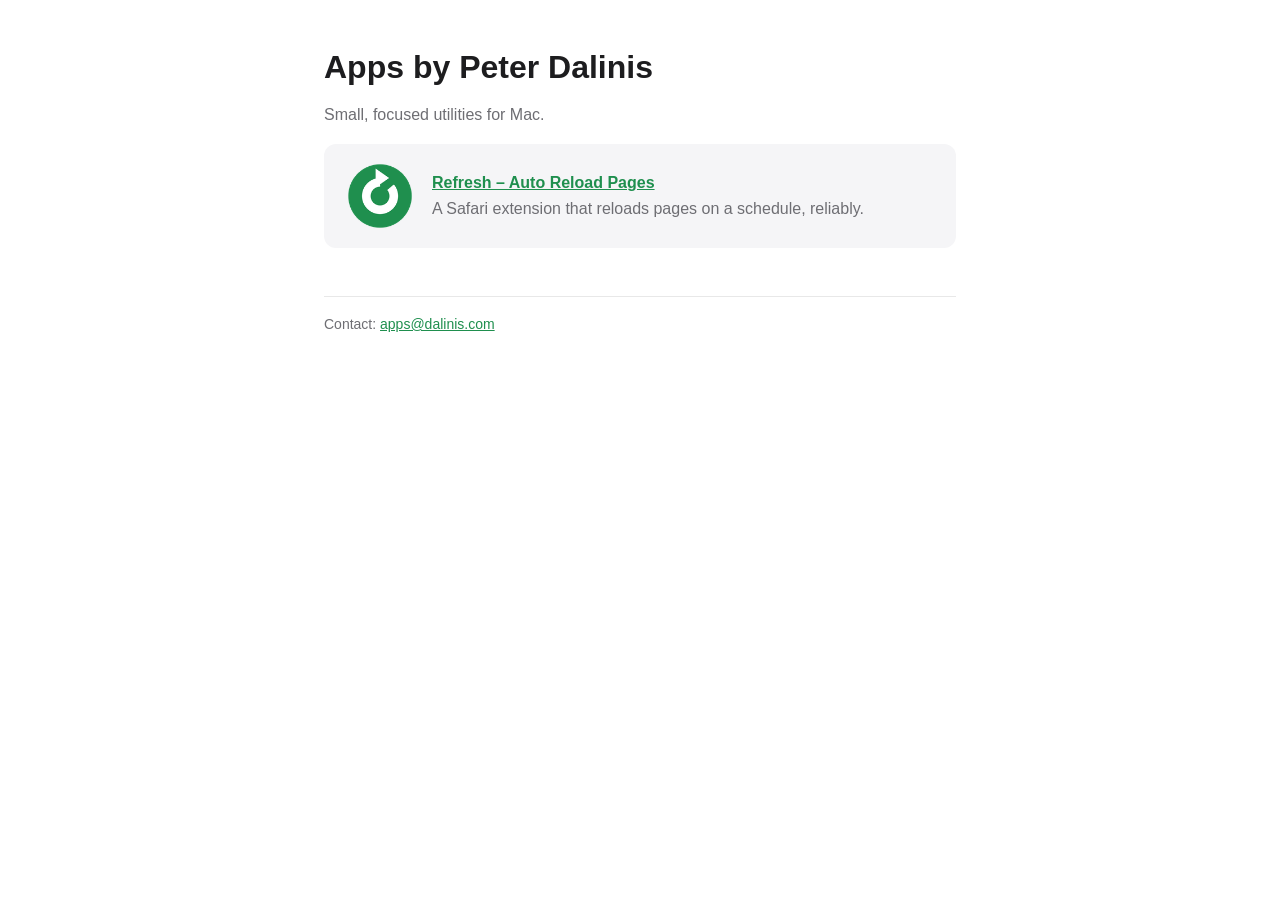
==== index.html @ 01233fe1 "Apps site: Refresh landing, support and privacy pages" ====
<!doctype html>
<html lang="en">
<head>
  <meta charset="utf-8">
  <meta name="viewport" content="width=device-width, initial-scale=1">
  <meta name="color-scheme" content="light dark">
  <title>Apps by Peter Dalinis</title>
  <link rel="stylesheet" href="style.css">
</head>
<body>
<main>
  <h1>Apps by Peter Dalinis</h1>
  <p class="muted">Small, focused utilities for Mac.</p>

  <div class="card app">
    <img src="refresh/icon.png" alt="">
    <div>
      <strong><a href="refresh/">Refresh – Auto Reload Pages</a></strong><br>
      <span class="muted">A Safari extension that reloads pages on a schedule, reliably.</span>
    </div>
  </div>

  <footer>
    Contact: <a href="mailto:apps@dalinis.com">apps@dalinis.com</a>
  </footer>
</main>
</body>
</html>
---- style.css ----
/* Shared styles for the apps site. Plain CSS, no build step. */
:root {
  --bg: #ffffff;
  --fg: #1d1d1f;
  --muted: #6e6e73;
  --line: rgba(0, 0, 0, .09);
  --card: #f5f5f7;
  --accent: #1f8f4e;
}
@media (prefers-color-scheme: dark) {
  :root {
    --bg: #1c1c1e;
    --fg: #f5f5f7;
    --muted: #98989d;
    --line: rgba(255, 255, 255, .12);
    --card: #2c2c2e;
    --accent: #34c759;
  }
}
* { box-sizing: border-box; }
body {
  margin: 0;
  background: var(--bg);
  color: var(--fg);
  font: 16px/1.6 -apple-system, BlinkMacSystemFont, "Helvetica Neue", sans-serif;
}
main { max-width: 680px; margin: 0 auto; padding: 48px 24px 64px; }
a { color: var(--accent); }
h1 { font-size: 32px; line-height: 1.2; margin: 0 0 8px; }
h2 { font-size: 20px; margin: 32px 0 8px; }
.muted { color: var(--muted); }
.app { display: flex; gap: 16px; align-items: center; }
.app img { width: 72px; height: 72px; }
.card {
  background: var(--card);
  border-radius: 12px;
  padding: 16px 20px;
  margin: 16px 0;
}
nav { margin-bottom: 32px; font-size: 14px; }
nav a { margin-right: 16px; text-decoration: none; }
footer {
  margin-top: 48px;
  padding-top: 16px;
  border-top: 1px solid var(--line);
  font-size: 14px;
  color: var(--muted);
}
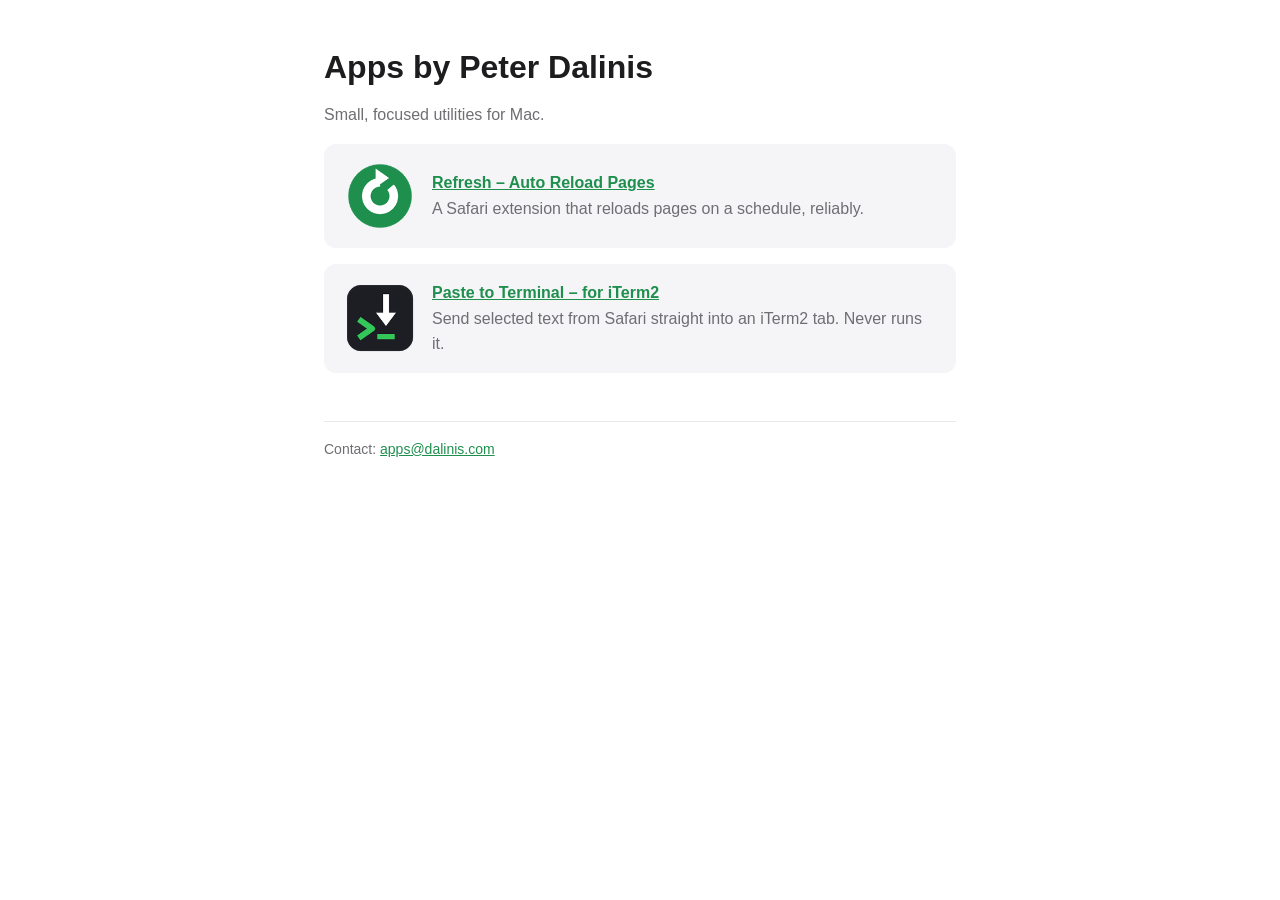
==== commit 28f1cf07: "Paste to Terminal: product, support and privacy pages; listed on home page" ====
--- a/index.html
+++ b/index.html
@@ -20,6 +20,14 @@
     </div>
   </div>
 
+  <div class="card app">
+    <img src="paste-to-terminal/icon.png" alt="">
+    <div>
+      <strong><a href="paste-to-terminal/">Paste to Terminal – for iTerm2</a></strong><br>
+      <span class="muted">Send selected text from Safari straight into an iTerm2 tab. Never runs it.</span>
+    </div>
+  </div>
+
   <footer>
     Contact: <a href="mailto:apps@dalinis.com">apps@dalinis.com</a>
   </footer>
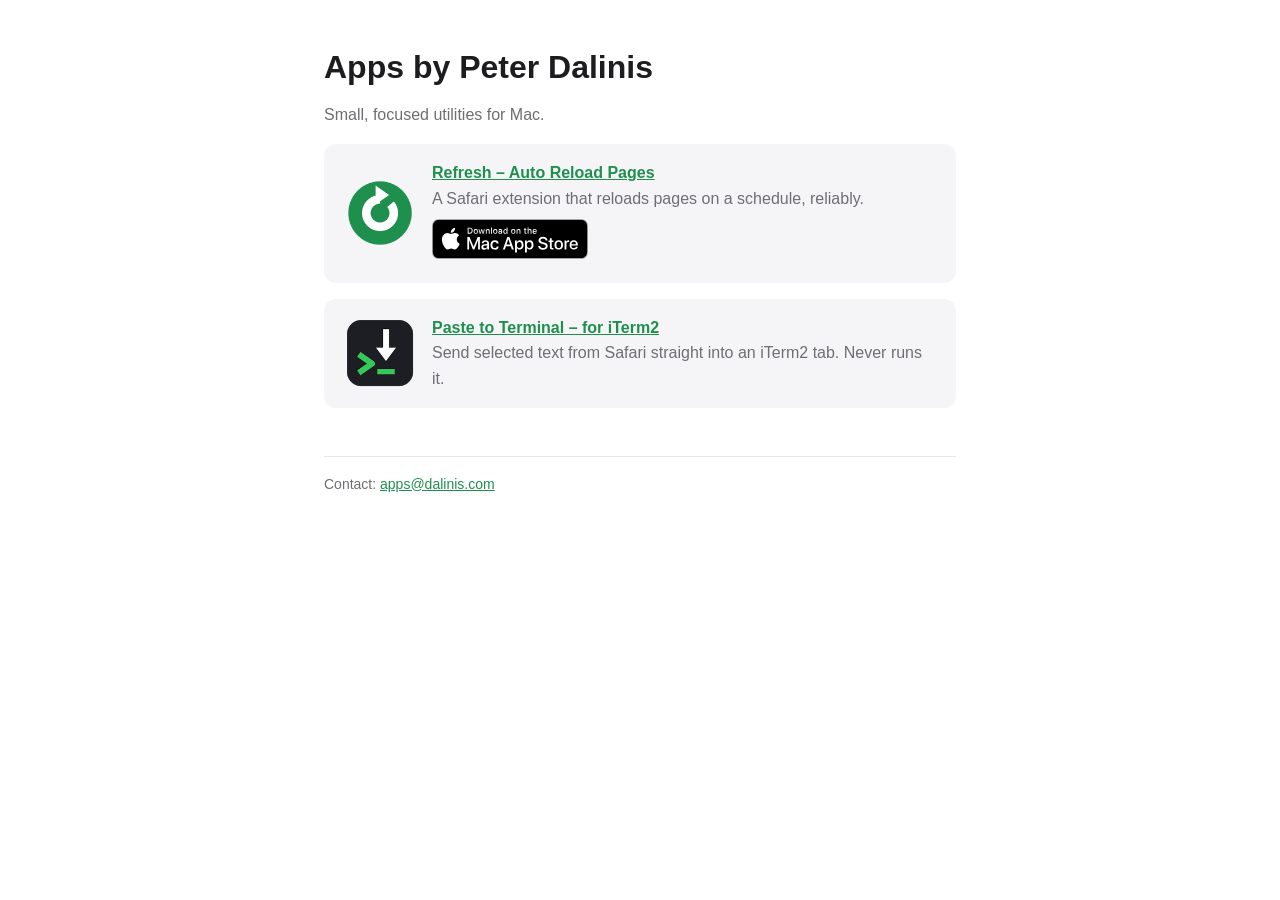
==== commit 8e4c2a5c: "Refresh is live: Mac App Store badge on home and Refresh pages" ====
--- a/index.html
+++ b/index.html
@@ -16,7 +16,8 @@
     <img src="refresh/icon.png" alt="">
     <div>
       <strong><a href="refresh/">Refresh – Auto Reload Pages</a></strong><br>
-      <span class="muted">A Safari extension that reloads pages on a schedule, reliably.</span>
+      <span class="muted">A Safari extension that reloads pages on a schedule, reliably.</span><br>
+      <a class="store-badge" href="https://apps.apple.com/us/app/refresh-auto-reload-pages/id6822006422?mt=12"><img src="mac-app-store-badge.svg" alt="Download on the Mac App Store" width="156" height="40"></a>
     </div>
   </div>
 
--- a/style.css
+++ b/style.css
@@ -39,6 +39,14 @@
 }
 nav { margin-bottom: 32px; font-size: 14px; }
 nav a { margin-right: 16px; text-decoration: none; }
+/* Apple's badge is black; give it a light edge so it stays visible in dark mode. */
+.store-badge { display: inline-block; margin-top: 8px; line-height: 0; }
+.store-badge img { width: 156px; height: 40px; }
+@media (prefers-color-scheme: dark) {
+  .store-badge img { outline: 1px solid #a6a6a6; border-radius: 6px; }
+}
+/* the .app rule above sizes icons; badges inside an app card keep their own size */
+.app .store-badge img { width: 156px; height: 40px; }
 footer {
   margin-top: 48px;
   padding-top: 16px;
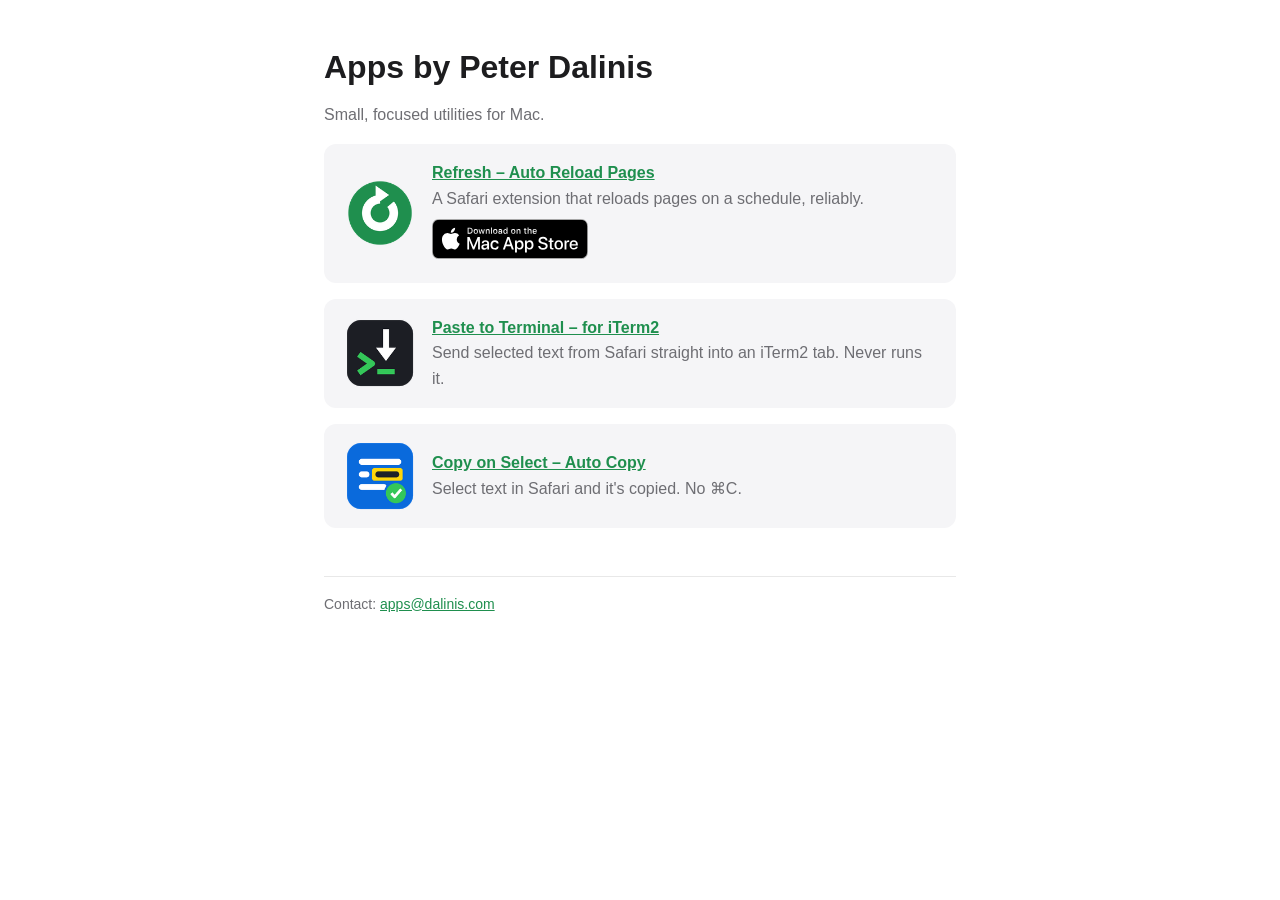
==== commit 23c36b63: "Copy on Select: product, support and privacy pages; listed on home page" ====
--- a/index.html
+++ b/index.html
@@ -29,6 +29,14 @@
     </div>
   </div>
 
+  <div class="card app">
+    <img src="copy-on-select/icon.png" alt="">
+    <div>
+      <strong><a href="copy-on-select/">Copy on Select – Auto Copy</a></strong><br>
+      <span class="muted">Select text in Safari and it's copied. No ⌘C.</span>
+    </div>
+  </div>
+
   <footer>
     Contact: <a href="mailto:apps@dalinis.com">apps@dalinis.com</a>
   </footer>
--- a/style.css
+++ b/style.css
@@ -45,8 +45,6 @@
 @media (prefers-color-scheme: dark) {
   .store-badge img { outline: 1px solid #a6a6a6; border-radius: 6px; }
 }
-/* the .app rule above sizes icons; badges inside an app card keep their own size */
-.app .store-badge img { width: 156px; height: 40px; }
 footer {
   margin-top: 48px;
   padding-top: 16px;
